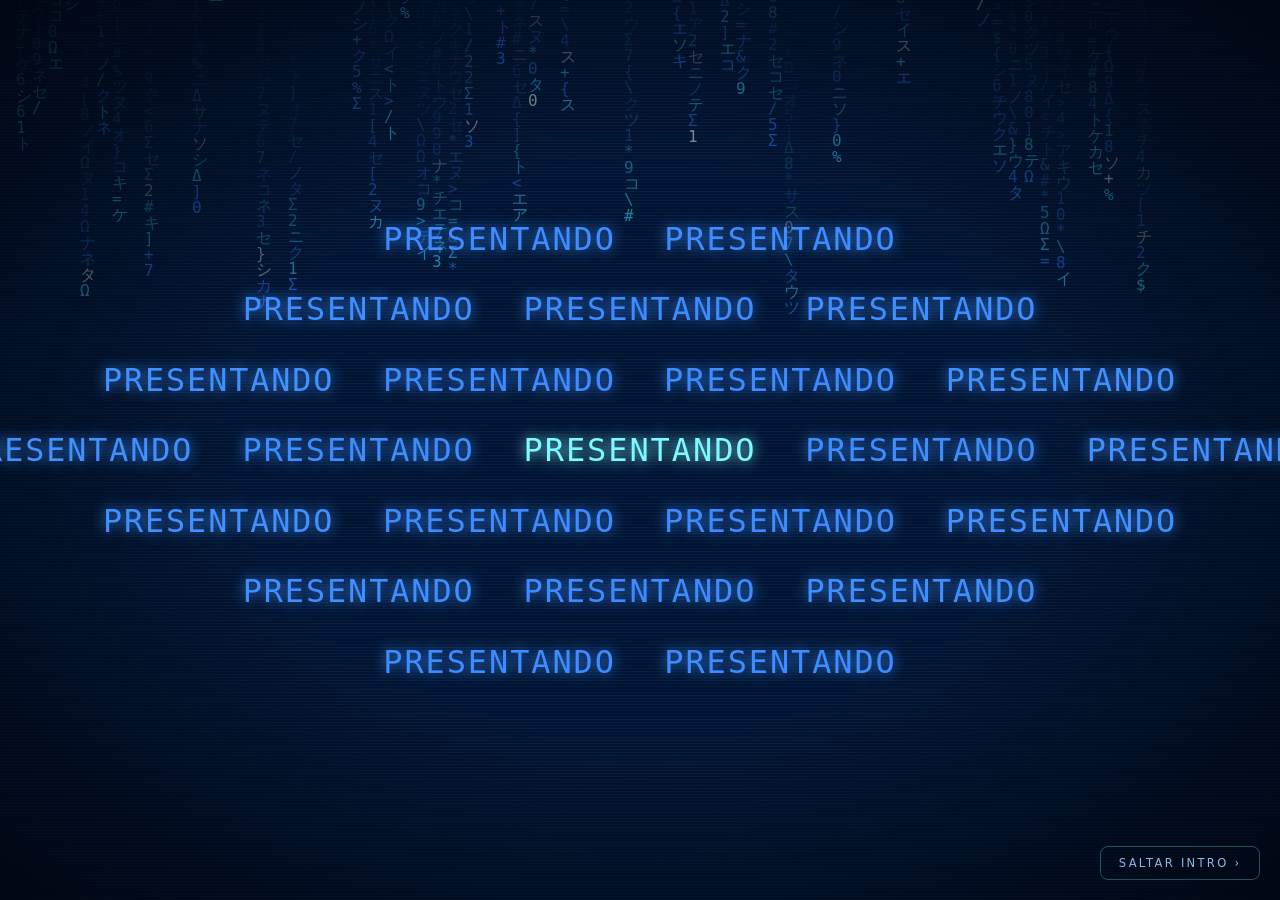
==== public/index.html @ 2c7d04d0 "Add files via upload" ====
<!DOCTYPE html>
<html lang="es">
<head>
	<meta charset="UTF-8">
	<meta name="viewport" content="width=device-width, initial-scale=1.0">
	<meta name="theme-color" content="#01060f">
	<title>Cats Frost</title>
	<link rel="icon" href="assets/gato-lentes-thumb.jpg">
	<link rel="stylesheet" href="./style.css">
</head>
<body data-screen="intro" data-scene="off">

	<!-- Galaxia 3D (solo se dibuja en la pantalla de carpetas) -->
	<canvas id="scene" class="scene" role="img" aria-label="Una galaxia con una cuadrícula brillante que se curva alrededor de estrellas y planetas"></canvas>

	<!-- Fondo suave del inicio (versión difusa del video) -->
	<div id="stage" aria-hidden="true">
		<video id="ambient" src="assets/fondo.mp4" muted loop playsinline preload="auto" tabindex="-1"></video>
	</div>

	<!-- ===================== INICIO: acceso + concepto ===================== -->
	<main id="home" class="screen">
		<div class="frame">
			<video id="bgvideo" src="assets/fondo.mp4" poster="assets/fondo-poster.jpg" muted loop playsinline preload="auto" aria-label="Video del gato"></video>
			<button id="soundBtn" class="icon-btn" type="button">Sonido: no</button>
		</div>

		<div class="panel" id="panel">
			<!-- Acceso: usuario / administrador -->
			<section id="gate" class="view">
				<p class="eyebrow">Acceso</p>
				<h1 class="brand" id="brand"></h1>
				<p class="lead" id="tagline"></p>

				<div class="roles">
					<button class="role" id="btnUser" type="button">
						<span class="role-ic" aria-hidden="true">🐾</span>
						<strong>Usuario</strong>
						<small>Mira el video y el tráiler, y descarga el juego.</small>
					</button>
					<button class="role" id="btnAdmin" type="button">
						<span class="role-ic" aria-hidden="true">🔐</span>
						<strong id="adminTitle">Administrador</strong>
						<small>Publica videos y archivos para todos.</small>
					</button>
				</div>

				<form id="adminForm" class="admin-form hidden" autocomplete="off">
					<label for="adminPass">Contraseña de administrador</label>
					<div class="row">
						<input id="adminPass" type="password" autocomplete="current-password" spellcheck="false" required>
						<button class="btn primary" type="submit" id="adminSubmit">Entrar</button>
					</div>
				</form>
				<p class="msg" id="gateMsg" role="alert"></p>
			</section>

			<!-- Concepto del juego -->
			<section id="concept" class="view hidden">
				<p class="eyebrow">Concepto del juego</p>
				<h2 class="brand sm" id="brand2"></h2>
				<p class="lead" id="lead"></p>
				<div class="cards" id="cards"></div>
				<div class="art" id="art"></div>
				<div class="cta-row">
					<button class="btn primary big" id="goGalaxy" type="button">Ir a descargar el juego →</button>
					<button class="btn ghost" id="backGate" type="button">← Cambiar modo</button>
				</div>
			</section>
		</div>
	</main>

	<!-- ===================== GALAXIA con carpetas ===================== -->
	<main id="galaxy" class="screen">
		<header class="gx-head">
			<h2 id="gxTitle"></h2>
			<p>Elige una carpeta</p>
		</header>
		<div id="orbit" aria-label="Carpetas"></div>
		<button class="btn gx-back" id="gxBack" type="button">← Inicio</button>
		<p id="fallback" class="fallback" hidden>La galaxia necesita un navegador con WebGL 2. Las carpetas siguen funcionando.</p>
	</main>

	<footer id="hints" class="hints">
		<span><b>Arrastra</b> el espacio para girarlo</span>
		<span class="for-mouse"><b>Rueda</b> para acercar</span>
		<span class="for-touch"><b>Pellizca</b> para acercar</span>
		<span class="for-mouse"><b>Doble clic</b> para crear un planeta</span>
		<span class="for-touch"><b>Doble toque</b> para crear un planeta</span>
	</footer>

	<!-- Modo actual (usuario / administrador) -->
	<div id="chip" class="chip hidden">
		<span class="dot" aria-hidden="true"></span>
		<span id="chipText"></span>
		<button class="btn mini" id="chipBtn" type="button"></button>
	</div>

	<!-- ===================== VENTANA GIGANTE de cada carpeta ===================== -->
	<div id="win" class="win" role="dialog" aria-modal="true" aria-labelledby="winTitle">
		<header class="win-head">
			<div class="win-titles">
				<h2 id="winTitle"></h2>
				<p id="winSub"></p>
			</div>
			<span class="pill" id="winRole"></span>
			<button class="btn" id="winClose" type="button">Salir ✕</button>
		</header>
		<div class="win-body" id="winBody"></div>
	</div>

	<div id="lightbox" role="dialog" aria-modal="true" aria-label="Imagen ampliada">
		<button class="btn close" id="lbClose" type="button">Cerrar ✕</button>
		<button class="btn nav prev" id="lbPrev" type="button" aria-label="Anterior">‹</button>
		<figure>
			<img id="lbImg" src="" alt="">
			<figcaption id="lbCap"></figcaption>
		</figure>
		<button class="btn nav next" id="lbNext" type="button" aria-label="Siguiente">›</button>
	</div>

	<canvas id="snow" aria-hidden="true"></canvas>

	<!-- ===================== INTRO modo hacker ===================== -->
	<div id="intro">
		<canvas id="rain"></canvas>
		<div class="scan" aria-hidden="true"></div>
		<main>
			<div class="slide">
				<div class="row"><p>Presentando</p><p>Presentando</p></div>
				<div class="row"><p>Presentando</p><p>Presentando</p><p>Presentando</p></div>
				<div class="row"><p>Presentando</p><p>Presentando</p><p>Presentando</p><p>Presentando</p></div>
				<div class="row"><p>Presentando</p><p>Presentando</p><p class="center" id="introCenter">Presentando</p><p>Presentando</p><p>Presentando</p></div>
				<div class="row"><p>Presentando</p><p>Presentando</p><p>Presentando</p><p>Presentando</p></div>
				<div class="row"><p>Presentando</p><p>Presentando</p><p>Presentando</p></div>
				<div class="row"><p>Presentando</p><p>Presentando</p></div>
			</div>
			<div class="slide features" id="features"></div>
			<div class="slide final">
				<p id="introTitle" class="big"></p>
				<p id="introSub" class="sub"></p>
			</div>
		</main>
	</div>
	<button id="skip" type="button">Saltar intro ›</button>

	<script src="./content.js"></script>
	<script src="./s3.js"></script>
	<script src="./app.js"></script>
	<script src="./assets/anime.umd.min.js"></script>
	<script src="./intro.js"></script>
	<script src="./script.js"></script>
	<script src="./snow.js"></script>
</body>
</html>
---- public/style.css ----
:root {
	--bg: #01060f;
	--ink: #e6f2ff;
	--muted: #8fa6c9;
	--cyan: #7df9ff;
	--blue: #3d8bff;
	--deep: #0a2a80;
	--panel: rgba(4, 14, 34, 0.7);
	--line: rgba(125, 249, 255, 0.22);
	--danger: #ff6b8b;
	--ok: #5dffb0;
	color-scheme: dark;

	/* Alto del video vertical (nunca más que su tamaño real, para que se vea nítido) */
	--H: min(calc(100vh - 8rem), 1024px);
}

@supports (height: 100dvh) {
	:root { --H: min(calc(100dvh - 8rem), 1024px); }
}

* { box-sizing: border-box; }

html, body { margin: 0; height: 100%; }

body {
	overflow: hidden;
	background: var(--bg);
	color: var(--ink);
	font-family: ui-sans-serif, system-ui, -apple-system, "Segoe UI", Roboto, sans-serif;
	-webkit-font-smoothing: antialiased;
}

.hidden { display: none !important; }

button { font-family: inherit; }

/* ================= Botones ================= */
.btn, .icon-btn {
	display: inline-flex;
	align-items: center;
	justify-content: center;
	gap: 0.5rem;
	background: rgba(4, 14, 34, 0.6);
	border: 1px solid rgba(125, 249, 255, 0.3);
	color: #d6ecff;
	padding: 0.65rem 1.1rem;
	font-size: 0.72rem;
	letter-spacing: 0.16em;
	text-transform: uppercase;
	cursor: pointer;
	text-decoration: none;
	border-radius: 10px;
	backdrop-filter: blur(8px);
	transition: transform 0.2s ease, border-color 0.2s ease, background 0.2s ease, box-shadow 0.2s ease, color 0.2s ease;
}

.btn:hover, .icon-btn:hover { color: #fff; border-color: var(--cyan); box-shadow: 0 0 22px rgba(125, 249, 255, 0.25); }
.btn:focus-visible, .icon-btn:focus-visible, .role:focus-visible, .vpick:focus-visible, .art-thumb:focus-visible { outline: 2px solid var(--cyan); outline-offset: 2px; }
.btn:disabled { opacity: 0.5; cursor: wait; }

.btn.primary {
	background: linear-gradient(135deg, #2f7bff, #1ec8ff);
	border-color: transparent;
	color: #02122c;
	font-weight: 700;
}
.btn.primary:hover { box-shadow: 0 0 30px rgba(61, 139, 255, 0.6); transform: translateY(-1px); color: #02122c; }
.btn.ghost { background: transparent; }
.btn.danger { border-color: rgba(255, 107, 139, 0.45); color: #ffb4c4; }
.btn.danger:hover { border-color: var(--danger); box-shadow: 0 0 22px rgba(255, 107, 139, 0.25); }
.btn.big { padding: 0.95rem 1.6rem; font-size: 0.8rem; }
.btn.mini { padding: 0.4rem 0.7rem; font-size: 0.62rem; }

/* ================= Galaxia 3D ================= */
.scene {
	position: fixed;
	inset: 0;
	width: 100%;
	height: 100%;
	display: block;
	cursor: grab;
	touch-action: none;
	user-select: none;
	-webkit-user-select: none;
	-webkit-touch-callout: none;
	opacity: 0;
	pointer-events: none;
	transition: opacity 1.4s ease;
}
body[data-screen="galaxy"] .scene { opacity: 1; pointer-events: auto; }
.scene.is-over-body { cursor: pointer; }
.scene.is-orbiting, .scene.is-dragging { cursor: grabbing; }

/* ================= Fondo difuso del inicio ================= */
#stage {
	position: fixed;
	inset: 0;
	z-index: 1;
	overflow: hidden;
	background: #000;
	opacity: 0;
	pointer-events: none;
	transition: opacity 1.2s ease;
}
body[data-screen="home"] #stage { opacity: 1; }
#stage video {
	position: absolute;
	inset: -8%;
	width: 116%;
	height: 116%;
	object-fit: cover;
	filter: blur(38px) brightness(0.45) saturate(1.3);
}

/* ================= Pantallas ================= */
.screen {
	position: fixed;
	inset: 0;
	z-index: 3;
	opacity: 0;
	visibility: hidden;
	pointer-events: none;
	transition: opacity 0.8s ease, visibility 0.8s;
}
.screen.active { opacity: 1; visibility: visible; pointer-events: auto; }

/* ---------- Inicio ---------- */
#home {
	display: flex;
	flex-direction: row;
	justify-content: center;
	align-items: center;
	gap: 2.25rem;
	padding: 4.5rem 2rem 2rem;
}

.frame {
	position: relative;
	flex: none;
	height: var(--H);
	aspect-ratio: 9 / 16;
	border-radius: 18px;
	overflow: hidden;
	background: #000;
	box-shadow: 0 0 0 1px rgba(125, 249, 255, 0.18), 0 30px 120px rgba(0, 0, 0, 0.75), 0 0 80px rgba(47, 123, 255, 0.18);
}
.frame video { display: block; width: 100%; height: 100%; object-fit: cover; }
.frame .icon-btn { position: absolute; right: 0.7rem; bottom: 0.7rem; padding: 0.45rem 0.7rem; font-size: 0.6rem; }

.panel {
	flex: 1 1 0;
	min-width: 0;
	max-width: 640px;
	max-height: var(--H);
	overflow-y: auto;
	padding: 2rem 2.1rem;
	background: var(--panel);
	border: 1px solid var(--line);
	border-radius: 22px;
	backdrop-filter: blur(16px);
	box-shadow: 0 30px 100px rgba(0, 0, 0, 0.5), inset 0 1px 0 rgba(255, 255, 255, 0.05);
	scrollbar-width: thin;
	scrollbar-color: rgba(125, 249, 255, 0.35) transparent;
}

.view > * { animation: rise 0.7s cubic-bezier(0.2, 0.7, 0.2, 1) both; }
.view > *:nth-child(2) { animation-delay: 0.05s; }
.view > *:nth-child(3) { animation-delay: 0.1s; }
.view > *:nth-child(4) { animation-delay: 0.15s; }
.view > *:nth-child(5) { animation-delay: 0.2s; }
.view > *:nth-child(6) { animation-delay: 0.25s; }
@keyframes rise { from { opacity: 0; transform: translateY(14px); } to { opacity: 1; transform: none; } }

.eyebrow {
	margin: 0 0 0.6rem;
	font: 600 0.72rem ui-monospace, Consolas, monospace;
	letter-spacing: 0.32em;
	text-transform: uppercase;
	color: var(--cyan);
}
.eyebrow::before { content: "> "; opacity: 0.7; }

.brand {
	margin: 0 0 0.6rem;
	font-size: clamp(2.2rem, 5.2vw, 3.8rem);
	line-height: 1;
	font-weight: 900;
	letter-spacing: 0.1em;
	background: linear-gradient(180deg, #ffffff 0%, #8ff7ff 45%, #3d8bff 100%);
	-webkit-background-clip: text;
	background-clip: text;
	color: transparent;
	filter: drop-shadow(0 0 22px rgba(61, 139, 255, 0.55));
}
.brand.sm { font-size: clamp(1.6rem, 3.4vw, 2.3rem); }

.lead { margin: 0 0 1.4rem; color: #bcd0ee; line-height: 1.6; font-size: 0.98rem; }

/* Acceso */
.roles { display: grid; grid-template-columns: 1fr 1fr; gap: 0.9rem; }
.role {
	display: flex;
	flex-direction: column;
	align-items: flex-start;
	gap: 0.35rem;
	text-align: left;
	padding: 1.1rem 1.1rem 1.2rem;
	color: var(--ink);
	background: linear-gradient(160deg, rgba(47, 123, 255, 0.16), rgba(4, 14, 34, 0.5));
	border: 1px solid var(--line);
	border-radius: 16px;
	cursor: pointer;
	transition: transform 0.25s ease, border-color 0.25s ease, box-shadow 0.25s ease;
}
.role:hover { transform: translateY(-3px); border-color: var(--cyan); box-shadow: 0 14px 40px rgba(61, 139, 255, 0.28); }
.role-ic { font-size: 1.7rem; }
.role strong { font-size: 1rem; letter-spacing: 0.04em; }
.role small { color: var(--muted); line-height: 1.45; font-size: 0.8rem; }

.admin-form { margin-top: 1rem; }
.admin-form label { display: block; margin-bottom: 0.45rem; font-size: 0.72rem; letter-spacing: 0.18em; text-transform: uppercase; color: var(--cyan); }
.row { display: flex; gap: 0.6rem; }
input[type="password"] {
	flex: 1;
	min-width: 0;
	padding: 0.7rem 0.9rem;
	font: inherit;
	color: var(--ink);
	background: rgba(1, 8, 22, 0.85);
	border: 1px solid var(--line);
	border-radius: 10px;
}
input[type="password"]:focus { outline: none; border-color: var(--cyan); box-shadow: 0 0 0 3px rgba(125, 249, 255, 0.15); }

.msg { min-height: 1.2em; margin: 0.8rem 0 0; font-size: 0.82rem; line-height: 1.45; }
.msg.err { color: var(--danger); }
.msg.warn { color: #ffd37a; }

/* Concepto */
.cards { display: grid; grid-template-columns: 1fr 1fr; gap: 0.75rem; margin-bottom: 1.1rem; }
.card {
	padding: 0.95rem 1rem 1.05rem;
	background: rgba(47, 123, 255, 0.09);
	border: 1px solid var(--line);
	border-radius: 14px;
	transition: transform 0.25s ease, border-color 0.25s ease;
}
.card:hover { transform: translateY(-2px); border-color: rgba(125, 249, 255, 0.5); }
.card .ic { font-size: 1.35rem; }
.card h3 { margin: 0.35rem 0 0.3rem; font-size: 0.95rem; letter-spacing: 0.03em; }
.card p { margin: 0; font-size: 0.8rem; line-height: 1.5; color: #a9bfdf; }

.art { display: flex; align-items: center; gap: 0.6rem; margin-bottom: 1.3rem; }
.art-label { font: 600 0.66rem ui-monospace, Consolas, monospace; letter-spacing: 0.25em; text-transform: uppercase; color: var(--muted); margin-right: 0.2rem; }
.art-thumb { width: 74px; height: 50px; padding: 0; border: 1px solid var(--line); border-radius: 8px; overflow: hidden; cursor: pointer; background: #000; transition: transform 0.2s ease, border-color 0.2s ease; }
.art-thumb:hover { transform: translateY(-2px) scale(1.04); border-color: var(--cyan); }
.art-thumb img { width: 100%; height: 100%; object-fit: cover; display: block; }

.cta-row { display: flex; flex-wrap: wrap; gap: 0.7rem; align-items: center; }

/* ---------- Galaxia ---------- */
.gx-head { position: absolute; top: 1.6rem; left: 2rem; pointer-events: none; }
.gx-head h2 {
	margin: 0;
	font-size: 1.05rem;
	letter-spacing: 0.4em;
	font-weight: 800;
	text-transform: uppercase;
	color: var(--cyan);
	text-shadow: 0 0 18px rgba(61, 139, 255, 0.8);
}
.gx-head p { margin: 0.5rem 0 0; font: 0.75rem ui-monospace, Consolas, monospace; letter-spacing: 0.2em; text-transform: uppercase; color: var(--muted); }
.gx-back { position: absolute; left: 2rem; bottom: 1.6rem; }
.fallback { position: absolute; left: 2rem; right: 2rem; top: 5.5rem; margin: 0; font-size: 0.85rem; color: #ffb36b; }

#orbit { position: absolute; inset: 0; pointer-events: none; }

.folder {
	position: absolute;
	left: 50%;
	top: 50%;
	width: clamp(120px, 15vw, 190px);
	display: flex;
	flex-direction: column;
	align-items: center;
	gap: 0.3rem;
	padding: 0;
	background: none;
	border: 0;
	color: #eaf6ff;
	cursor: pointer;
	opacity: 0;
	pointer-events: none;
	touch-action: none;
	will-change: transform, opacity;
	-webkit-tap-highlight-color: transparent;
}
.f-icon { position: relative; width: 100%; display: block; }
.f-icon svg { display: block; width: 100%; height: auto; filter: drop-shadow(0 0 16px rgba(61, 139, 255, 0.7)); transition: filter 0.3s ease, transform 0.3s ease; }
.folder:hover .f-icon svg, .folder:focus-visible .f-icon svg { filter: drop-shadow(0 0 30px rgba(125, 249, 255, 1)); transform: translateY(-4px); }
.folder:focus-visible { outline: none; }
.f-name { font-size: 1rem; font-weight: 800; letter-spacing: 0.16em; text-transform: uppercase; text-shadow: 0 0 14px rgba(0, 0, 0, 0.9); }
.f-sub { font-size: 0.72rem; letter-spacing: 0.1em; color: #a9c6ee; text-shadow: 0 0 10px #000; }
.f-count {
	position: absolute;
	top: -0.4rem;
	right: 8%;
	min-width: 1.5rem;
	padding: 0.15rem 0.45rem;
	font-size: 0.7rem;
	font-weight: 800;
	text-align: center;
	color: #02122c;
	background: var(--cyan);
	border-radius: 999px;
	box-shadow: 0 0 14px rgba(125, 249, 255, 0.7);
}

/* Pistas de la galaxia */
.hints {
	position: fixed;
	right: 1rem;
	bottom: 1.5rem;
	left: 1rem;
	z-index: 2;
	display: none;
	flex-wrap: wrap;
	justify-content: center;
	gap: 0.4rem 1.5rem;
	padding: 0 8rem;
	font-size: 0.76rem;
	color: var(--muted);
	text-shadow: 0 0 0.5rem #000;
	pointer-events: none;
	transition: opacity 1.2s ease;
}
body[data-screen="galaxy"] .hints { display: flex; }
.hints b { font-weight: 600; color: var(--ink); }
.hints .for-touch { display: none; }
@media (pointer: coarse) {
	.hints .for-mouse { display: none; }
	.hints .for-touch { display: inline; }
}
.hints.is-quiet { opacity: 0.3; }

/* ---------- Modo (usuario / administrador) ---------- */
.chip {
	position: fixed;
	top: 1.2rem;
	right: 1.4rem;
	z-index: 35;
	display: flex;
	align-items: center;
	gap: 0.7rem;
	padding: 0.4rem 0.45rem 0.4rem 0.9rem;
	font-size: 0.72rem;
	letter-spacing: 0.12em;
	text-transform: uppercase;
	color: #cfe6ff;
	background: rgba(4, 14, 34, 0.65);
	border: 1px solid var(--line);
	border-radius: 999px;
	backdrop-filter: blur(10px);
}
.chip .dot { width: 8px; height: 8px; border-radius: 50%; background: var(--blue); box-shadow: 0 0 10px var(--blue); }
.chip.admin .dot { background: var(--ok); box-shadow: 0 0 10px var(--ok); }
.chip .btn { border-radius: 999px; }

/* ================= Ventana gigante ================= */
.win {
	position: fixed;
	inset: 0;
	z-index: 60;
	display: flex;
	flex-direction: column;
	opacity: 0;
	visibility: hidden;
	transform: scale(0.97);
	transition: opacity 0.35s ease, transform 0.35s ease, visibility 0.35s;
	background:
		radial-gradient(1100px 700px at 78% -10%, rgba(47, 123, 255, 0.28), transparent 62%),
		radial-gradient(900px 600px at 0% 115%, rgba(125, 249, 255, 0.14), transparent 60%),
		linear-gradient(rgba(125, 249, 255, 0.035) 1px, transparent 1px) 0 0 / 100% 48px,
		linear-gradient(90deg, rgba(125, 249, 255, 0.035) 1px, transparent 1px) 0 0 / 48px 100%,
		#020a1c;
}
.win.open { opacity: 1; visibility: visible; transform: none; }

.win-head {
	flex: none;
	display: flex;
	align-items: center;
	gap: 1rem;
	padding: 1rem 1.6rem;
	border-bottom: 1px solid var(--line);
	background: rgba(2, 10, 28, 0.7);
	backdrop-filter: blur(10px);
}
.win-titles { flex: 1; min-width: 0; }
.win-head h2 { margin: 0; font-size: 1.3rem; letter-spacing: 0.22em; text-transform: uppercase; color: var(--cyan); text-shadow: 0 0 16px rgba(61, 139, 255, 0.7); }
.win-head p { margin: 0.25rem 0 0; font-size: 0.8rem; color: var(--muted); }
.pill { padding: 0.3rem 0.8rem; font-size: 0.66rem; letter-spacing: 0.16em; text-transform: uppercase; border: 1px solid var(--line); border-radius: 999px; color: #b9d3f5; }
.pill.admin { color: var(--ok); border-color: rgba(93, 255, 176, 0.45); }

.win-body { flex: 1; min-height: 0; padding: 1.2rem 1.6rem 1.6rem; overflow: auto; }

.empty { margin: 2rem auto; text-align: center; color: var(--muted); font-size: 0.95rem; }

/* Video / tráiler */
.vwin { height: 100%; display: grid; grid-template-rows: minmax(0, 1fr); grid-template-columns: minmax(0, 1fr) 340px; gap: 1.2rem; }
.vstage {
	position: relative;
	min-height: 0;
	display: grid;
	place-items: center;
	background: #000;
	border: 1px solid var(--line);
	border-radius: 16px;
	overflow: hidden;
	box-shadow: 0 30px 100px rgba(0, 0, 0, 0.6), 0 0 60px rgba(47, 123, 255, 0.12);
}
.vstage video { position: absolute; inset: 0; width: 100%; height: 100%; object-fit: contain; background: #000; }
.vstage .empty.over { position: absolute; margin: 0; padding: 1rem; }
.vside { min-height: 0; display: flex; flex-direction: column; gap: 0.9rem; overflow: auto; }
.vlist { display: flex; flex-direction: column; gap: 0.5rem; }
.vitem { display: flex; align-items: stretch; gap: 0.4rem; }
.vpick {
	flex: 1;
	min-width: 0;
	display: flex;
	align-items: center;
	gap: 0.8rem;
	padding: 0.7rem 0.85rem;
	text-align: left;
	color: var(--ink);
	background: rgba(47, 123, 255, 0.08);
	border: 1px solid var(--line);
	border-radius: 12px;
	cursor: pointer;
	transition: border-color 0.2s ease, background 0.2s ease;
}
.vpick:hover { border-color: rgba(125, 249, 255, 0.55); }
.vitem.on .vpick { background: rgba(47, 123, 255, 0.24); border-color: var(--cyan); }
.play { flex: none; width: 34px; height: 34px; display: grid; place-items: center; font-size: 0.8rem; color: #02122c; background: linear-gradient(135deg, #2f7bff, #1ec8ff); border-radius: 50%; }
.vtext { min-width: 0; display: flex; flex-direction: column; gap: 0.15rem; }
.vtext strong { font-size: 0.88rem; overflow: hidden; text-overflow: ellipsis; white-space: nowrap; }
.vtext small { font-size: 0.72rem; color: var(--muted); }

/* Subida (administrador) */
.upload { display: flex; flex-direction: column; gap: 0.5rem; }
.dz {
	display: flex;
	flex-direction: column;
	gap: 0.3rem;
	align-items: center;
	text-align: center;
	padding: 1rem;
	cursor: pointer;
	border: 1.5px dashed rgba(93, 255, 176, 0.5);
	border-radius: 14px;
	background: rgba(93, 255, 176, 0.05);
	transition: background 0.2s ease, border-color 0.2s ease;
}
.dz:hover, .dz.over { background: rgba(93, 255, 176, 0.13); border-color: var(--ok); }
.dz strong { font-size: 0.88rem; letter-spacing: 0.06em; }
.dz span { font-size: 0.75rem; color: var(--muted); }
.prog { height: 8px; overflow: hidden; border-radius: 99px; background: rgba(255, 255, 255, 0.1); }
.prog i { display: block; height: 100%; width: 0; background: linear-gradient(90deg, #2f7bff, #5dffb0); transition: width 0.15s linear; }
.note { padding: 0.9rem; font-size: 0.8rem; line-height: 1.5; color: #ffd37a; border: 1px solid rgba(255, 211, 122, 0.35); border-radius: 12px; background: rgba(255, 211, 122, 0.06); }
.note p { margin: 0 0 0.7rem; }

/* Descargas */
.dwin { display: flex; flex-direction: column; gap: 1.1rem; max-width: 1000px; margin: 0 auto; }
.dwin .upload { max-width: 460px; }
.dgrid { display: grid; grid-template-columns: repeat(auto-fill, minmax(300px, 1fr)); gap: 0.9rem; }
.dcard {
	display: grid;
	grid-template-columns: auto 1fr;
	gap: 0.9rem;
	align-items: center;
	padding: 1rem;
	background: rgba(47, 123, 255, 0.09);
	border: 1px solid var(--line);
	border-radius: 16px;
}
.badge { width: 58px; height: 58px; display: grid; place-items: center; font: 800 0.78rem ui-monospace, Consolas, monospace; letter-spacing: 0.08em; color: #02122c; background: linear-gradient(135deg, #8ff7ff, #2f7bff); border-radius: 14px; }
.dmeta { display: flex; flex-direction: column; gap: 0.2rem; min-width: 0; }
.dmeta strong { overflow: hidden; text-overflow: ellipsis; white-space: nowrap; font-size: 0.95rem; }
.dmeta span { font-size: 0.75rem; color: var(--muted); }
.dact { grid-column: 1 / -1; display: flex; gap: 0.6rem; flex-wrap: wrap; }

/* ================= Visor de imágenes ================= */
#lightbox { position: fixed; inset: 0; z-index: 90; display: none; align-items: center; justify-content: center; background: rgba(0, 0, 0, 0.94); }
#lightbox.open { display: flex; }
#lightbox figure { margin: 0; display: flex; flex-direction: column; align-items: center; gap: 0.8rem; }
#lightbox img { max-width: 90vw; max-height: 82vh; width: auto; height: auto; display: block; box-shadow: 0 20px 100px rgba(0, 0, 0, 0.8); }
#lightbox figcaption { font-size: 0.75rem; letter-spacing: 0.2em; text-transform: uppercase; color: var(--muted); }
#lightbox .nav { position: absolute; top: 50%; transform: translateY(-50%); font-size: 1.1rem; padding: 0.8rem 1rem; }
#lightbox .prev { left: 1rem; }
#lightbox .next { right: 1rem; }
#lightbox .close { position: absolute; top: 1rem; right: 1rem; }

/* ================= Intro modo hacker ================= */
#intro {
	position: fixed;
	inset: 0;
	z-index: 100;
	display: flex;
	justify-content: center;
	align-items: center;
	overflow: hidden;
	color: #7df9ff;
	background: #00040c;
}
#intro.wiping {
	-webkit-mask-image: linear-gradient(to bottom, transparent 0%, transparent 34%, #000 66%, #000 100%);
	mask-image: linear-gradient(to bottom, transparent 0%, transparent 34%, #000 66%, #000 100%);
	-webkit-mask-size: 100% 300%;
	mask-size: 100% 300%;
	-webkit-mask-repeat: no-repeat;
	mask-repeat: no-repeat;
	-webkit-mask-position: 0 100%;
	mask-position: 0 100%;
}

#rain { position: absolute; inset: 0; width: 100%; height: 100%; opacity: 0.55; }

.scan {
	position: absolute;
	inset: 0;
	pointer-events: none;
	background:
		radial-gradient(ellipse at center, transparent 45%, rgba(0, 4, 12, 0.85) 100%),
		repeating-linear-gradient(0deg, rgba(125, 249, 255, 0.045) 0 1px, transparent 1px 3px);
}
.scan::after {
	content: "";
	position: absolute;
	left: 0;
	right: 0;
	height: 22%;
	top: -22%;
	background: linear-gradient(transparent, rgba(61, 139, 255, 0.1), transparent);
	animation: sweep 4.5s linear infinite;
}
@keyframes sweep { to { top: 100%; } }

#intro main { position: relative; width: 100%; max-width: 1000px; aspect-ratio: 16 / 9; backface-visibility: hidden; }

.slide {
	opacity: 0;
	width: 100%;
	position: absolute;
	inset: 0;
	display: flex;
	flex-direction: column;
	justify-content: center;
	align-items: center;
}
.slide .row { display: flex; justify-content: center; flex-wrap: nowrap; }
.slide p {
	margin: 1ch;
	flex-shrink: 0;
	line-height: 1;
	white-space: nowrap;
	font-size: clamp(0.7rem, 2.6vw, 2rem);
	font-family: ui-monospace, "Cascadia Code", Menlo, Consolas, monospace;
	text-transform: uppercase;
	letter-spacing: 0.06em;
	color: #7df9ff;
	text-shadow: 0 0 14px currentColor;
}
.slide.final { gap: 1.4rem; }
.slide p.big {
	margin: 0;
	font-size: clamp(2rem, 9.5vw, 7rem);
	font-weight: 800;
	letter-spacing: 0.14em;
	text-shadow: 0 0 22px rgba(61, 139, 255, 0.95), 0 0 60px rgba(61, 139, 255, 0.55);
}
.slide p.sub { margin: 0; font-size: clamp(0.8rem, 2.1vw, 1.5rem); color: #6fd3ff; letter-spacing: 0.2em; }

#skip {
	position: fixed;
	right: 1.25rem;
	bottom: 1.25rem;
	z-index: 110;
	background: none;
	border: 1px solid rgba(125, 249, 255, 0.3);
	color: #8fb7e8;
	padding: 0.55rem 1.1rem;
	font-size: 0.72rem;
	letter-spacing: 0.2em;
	text-transform: uppercase;
	cursor: pointer;
	border-radius: 8px;
}
#skip:hover { color: #fff; border-color: var(--cyan); }

/* ================= Pantallas angostas / verticales ================= */
@media (max-width: 900px), (max-aspect-ratio: 1/1) {
	#stage { display: none; }

	#home {
		display: block;
		overflow-y: auto;
		padding: 4.2rem 1rem 1.2rem;
	}

	/* El video vertical ocupa toda la pantalla (cubre sin deformarse) */
	.frame {
		position: fixed;
		inset: 0;
		z-index: 0;
		width: 100%;
		height: 100%;
		aspect-ratio: auto;
		border-radius: 0;
		box-shadow: none;
	}
	.frame::after {
		content: "";
		position: absolute;
		inset: 0;
		pointer-events: none;
		background: linear-gradient(rgba(0, 0, 0, 0.5), rgba(0, 0, 0, 0) 28%, rgba(0, 0, 0, 0.1) 45%, rgba(0, 0, 0, 0.7));
	}
	.frame .icon-btn { position: fixed; top: 4rem; left: 0.8rem; right: auto; bottom: auto; z-index: 36; }

	.panel {
		position: relative;
		z-index: 1;
		max-width: 620px;
		max-height: none;
		margin: 38vh auto 0;
		padding: 1.4rem 1.2rem;
		background: rgba(2, 8, 22, 0.8);
	}
	.roles, .cards { grid-template-columns: 1fr; }

	.gx-head { left: 1.1rem; top: 1.1rem; }
	.gx-back { left: 1rem; bottom: 1rem; }
	.hints { padding: 0 0 3.4rem; gap: 0.3rem 1rem; font-size: 0.7rem; }

	.chip { top: auto; bottom: 1rem; right: 1rem; }
	body[data-screen="home"] .chip { top: 0.7rem; bottom: auto; right: 0.7rem; }

	.win-head { padding: 0.8rem 1rem; }
	.win-head h2 { font-size: 1.05rem; }
	.pill { display: none; }
	.win-body { padding: 0.9rem 1rem 1.2rem; }
	.vwin { grid-template-columns: 1fr; grid-template-rows: minmax(300px, 60vh) auto; height: auto; }
	.vstage { min-height: 300px; }
	.vside { overflow: visible; }
	.dgrid { grid-template-columns: 1fr; }
}

@media (max-width: 520px) {
	.row { flex-direction: column; }
}

@media (prefers-reduced-motion: reduce) {
	.view > * { animation: none; }
	.scan::after { animation: none; }
}

/* ================= Nevada y tinte helado ================= */
#snow { position: fixed; inset: 0; width: 100%; height: 100%; z-index: 70; pointer-events: none; }
#stage::after {
	content: ""; position: absolute; inset: 0;
	background: linear-gradient(180deg, rgba(10, 40, 110, 0.55), rgba(2, 12, 40, 0.35) 55%, rgba(125, 200, 255, 0.18));
	mix-blend-mode: normal;
}
.panel { background: linear-gradient(180deg, rgba(8, 28, 66, 0.72), rgba(3, 12, 30, 0.78)); }
@media (max-width: 900px), (max-aspect-ratio: 1/1) { .panel { background: rgba(2, 8, 22, 0.82); } }

/* ---- Guardar en GitHub ---- */
.note.gh { color: var(--ink); border-color: rgba(93, 255, 176, 0.4); background: rgba(93, 255, 176, 0.06); }
.gh-row { display: flex; gap: 0.6rem; flex-wrap: wrap; margin-bottom: 0.5rem; }
.gh-pick { display: block; margin-bottom: 0.4rem; font-size: 0.78rem; color: var(--muted); word-break: break-all; }
.gh-small { margin: 0.5rem 0 0; font-size: 0.72rem; color: var(--muted); }
.gh-small a { color: var(--cyan); }
.gh-f { display: block; margin-bottom: 0.6rem; }
.gh-f span { display: block; margin-bottom: 0.25rem; font-size: 0.7rem; letter-spacing: 0.1em; text-transform: uppercase; color: var(--cyan); }
.gh-in { width: 100%; padding: 0.55rem 0.7rem; font: inherit; color: var(--ink); background: rgba(1, 8, 22, 0.85); border: 1px solid var(--line); border-radius: 8px; }
.gh-in:focus { outline: none; border-color: var(--cyan); }
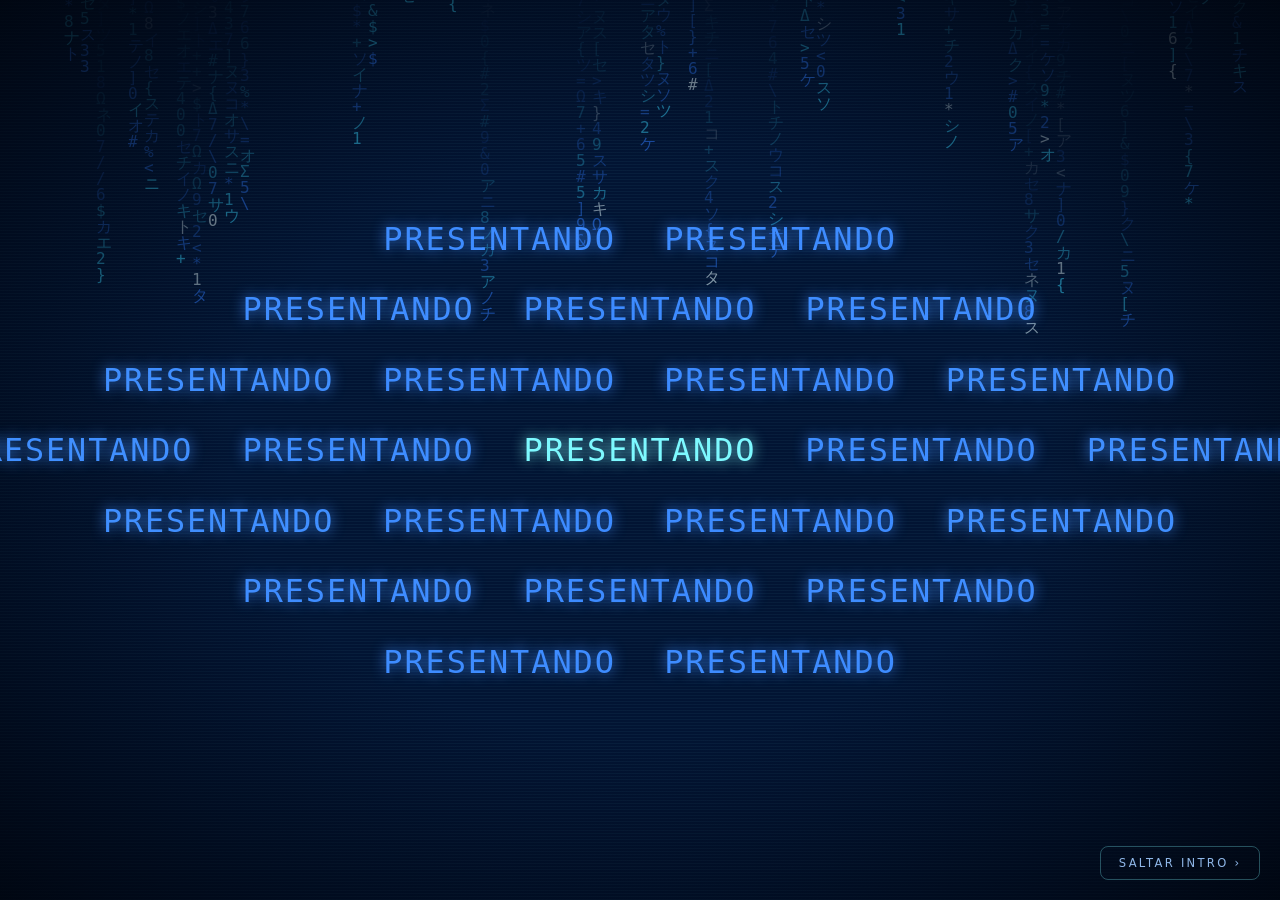
==== commit 510c73a1: "Add files via upload" ====
--- a/public/index.html
+++ b/public/index.html
@@ -145,7 +145,6 @@
 	<button id="skip" type="button">Saltar intro ›</button>
 
 	<script src="./content.js"></script>
-	<script src="./s3.js"></script>
 	<script src="./app.js"></script>
 	<script src="./assets/anime.umd.min.js"></script>
 	<script src="./intro.js"></script>
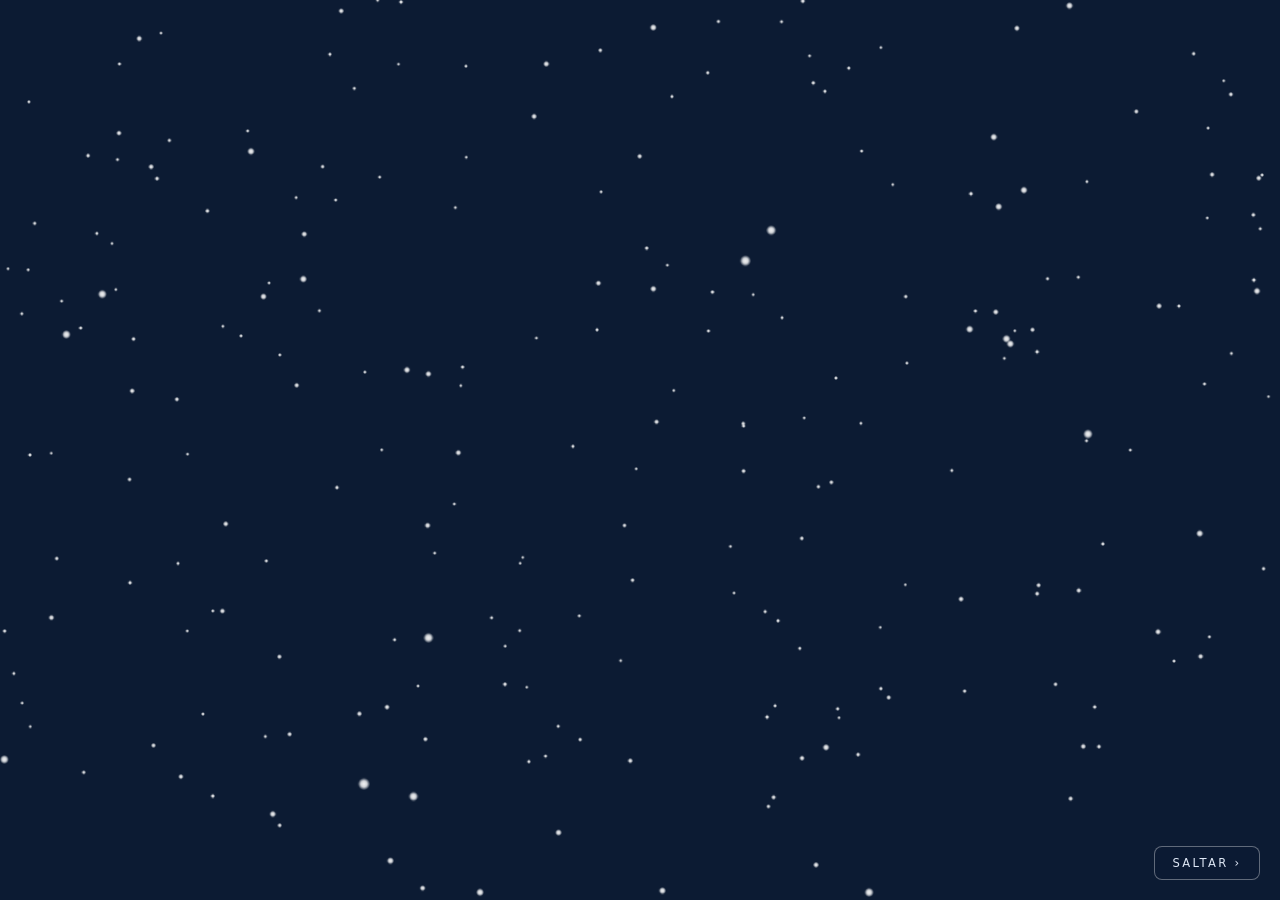
==== commit 1e00a5be: "Add files via upload" ====
--- a/public/index.html
+++ b/public/index.html
@@ -121,6 +121,11 @@
 
 	<canvas id="snow" aria-hidden="true"></canvas>
 
+	<!-- ===================== BIENVENIDA (presentación 3D, primera pantalla) ===================== -->
+	<div id="bienvenida" aria-label="Presentación de bienvenida">
+		<button id="bvSkip" type="button">Saltar ›</button>
+	</div>
+
 	<!-- ===================== INTRO modo hacker ===================== -->
 	<div id="intro">
 		<canvas id="rain"></canvas>
@@ -148,6 +153,7 @@
 	<script src="./app.js"></script>
 	<script src="./assets/anime.umd.min.js"></script>
 	<script src="./intro.js"></script>
+	<script src="./bienvenida.js"></script>
 	<script src="./script.js"></script>
 	<script src="./snow.js"></script>
 </body>
--- a/public/style.css
+++ b/public/style.css
@@ -57,7 +57,7 @@
 
 .btn:hover, .icon-btn:hover { color: #fff; border-color: var(--cyan); box-shadow: 0 0 22px rgba(125, 249, 255, 0.25); }
 .btn:focus-visible, .icon-btn:focus-visible, .role:focus-visible, .vpick:focus-visible, .art-thumb:focus-visible { outline: 2px solid var(--cyan); outline-offset: 2px; }
-.btn:disabled { opacity: 0.5; cursor: wait; }
+.btn:disabled { opacity: 0.5; cursor: not-allowed; }
 
 .btn.primary {
 	background: linear-gradient(135deg, #2f7bff, #1ec8ff);
@@ -685,3 +685,30 @@
 .gh-f span { display: block; margin-bottom: 0.25rem; font-size: 0.7rem; letter-spacing: 0.1em; text-transform: uppercase; color: var(--cyan); }
 .gh-in { width: 100%; padding: 0.55rem 0.7rem; font: inherit; color: var(--ink); background: rgba(1, 8, 22, 0.85); border: 1px solid var(--line); border-radius: 8px; }
 .gh-in:focus { outline: none; border-color: var(--cyan); }
+
+/* ===== Bienvenida 3D (primera pantalla) ===== */
+#bienvenida {
+	position: fixed;
+	inset: 0;
+	z-index: 10000;
+	background: #0c1b33;
+	overflow: hidden;
+	transition: opacity 0.8s ease;
+}
+#bienvenida.bye { opacity: 0; pointer-events: none; }
+#bvSkip {
+	position: fixed;
+	right: 1.25rem;
+	bottom: 1.25rem;
+	z-index: 10001;
+	background: rgba(12, 27, 51, 0.55);
+	border: 1px solid rgba(255, 255, 255, 0.35);
+	color: #dfe8f6;
+	padding: 0.55rem 1.1rem;
+	font-size: 0.72rem;
+	letter-spacing: 0.2em;
+	text-transform: uppercase;
+	cursor: pointer;
+	border-radius: 8px;
+}
+#bvSkip:hover { color: #fff; border-color: #ffd166; }
